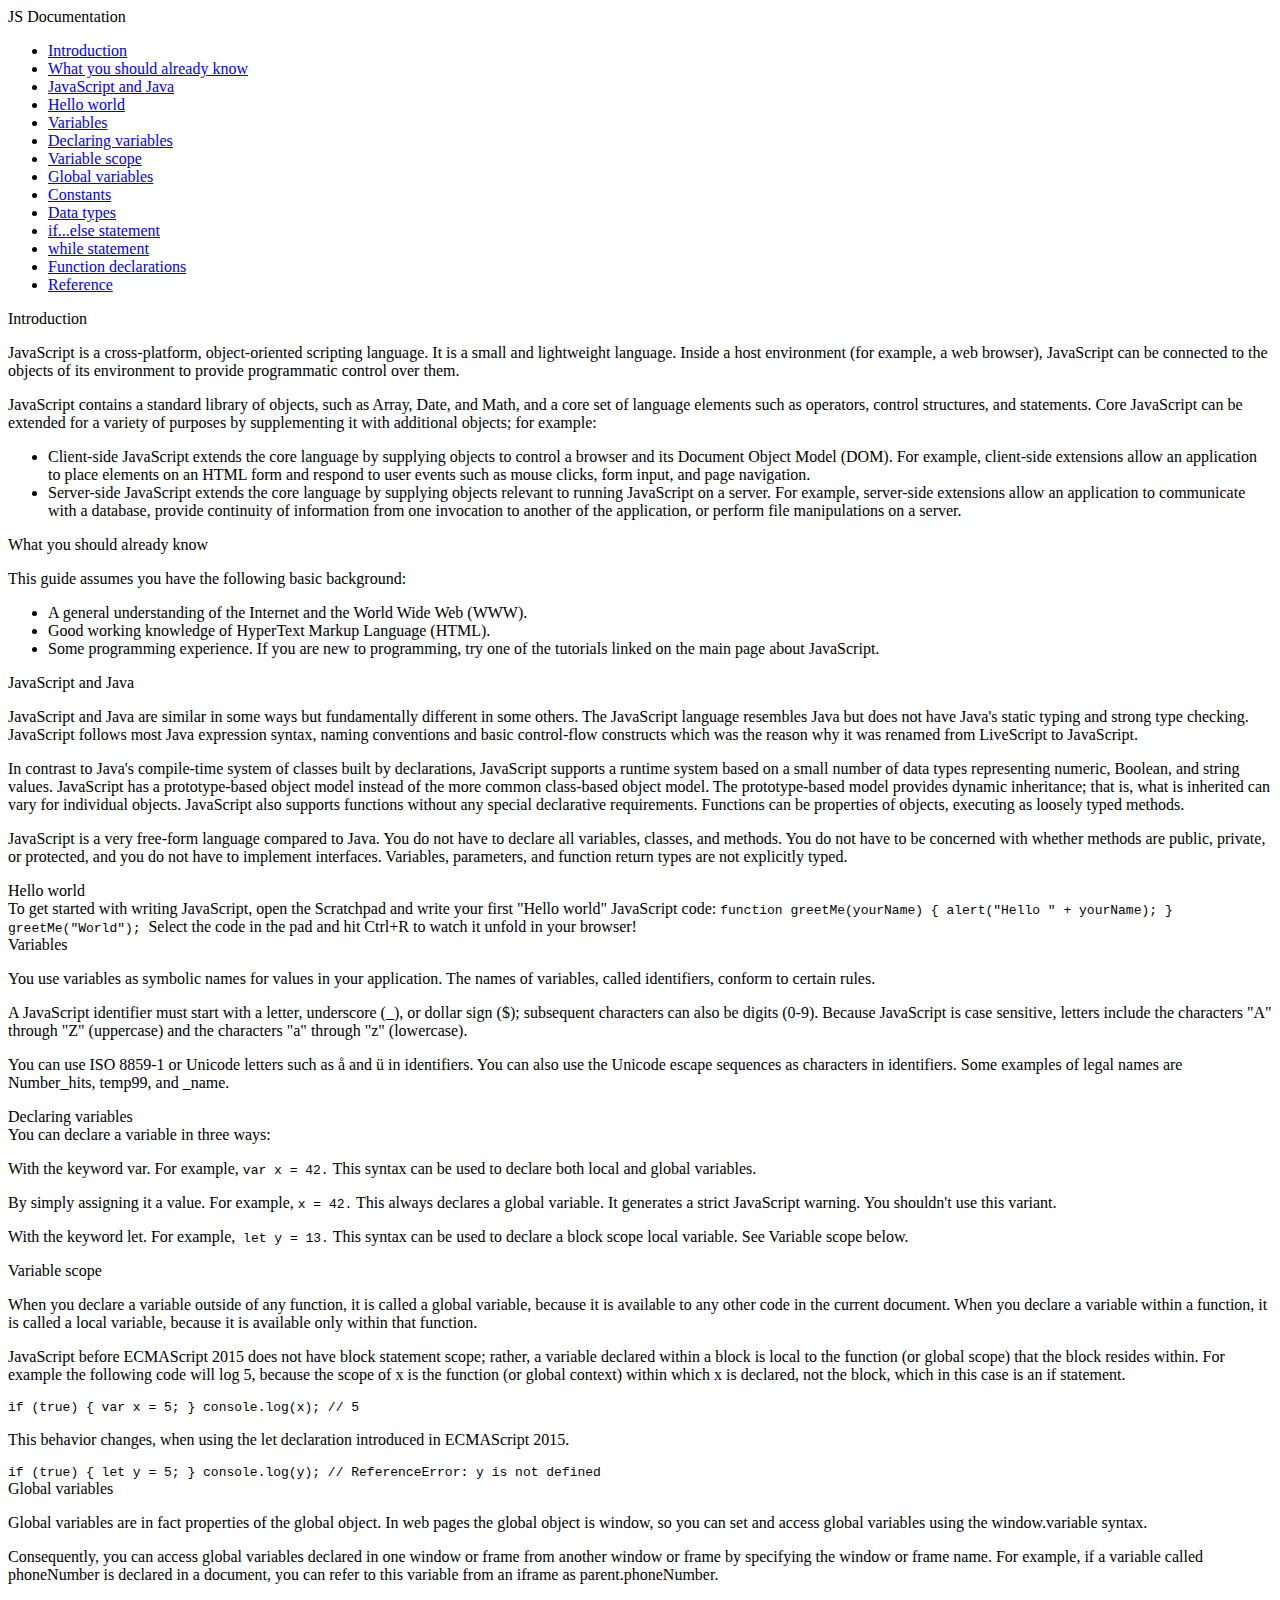
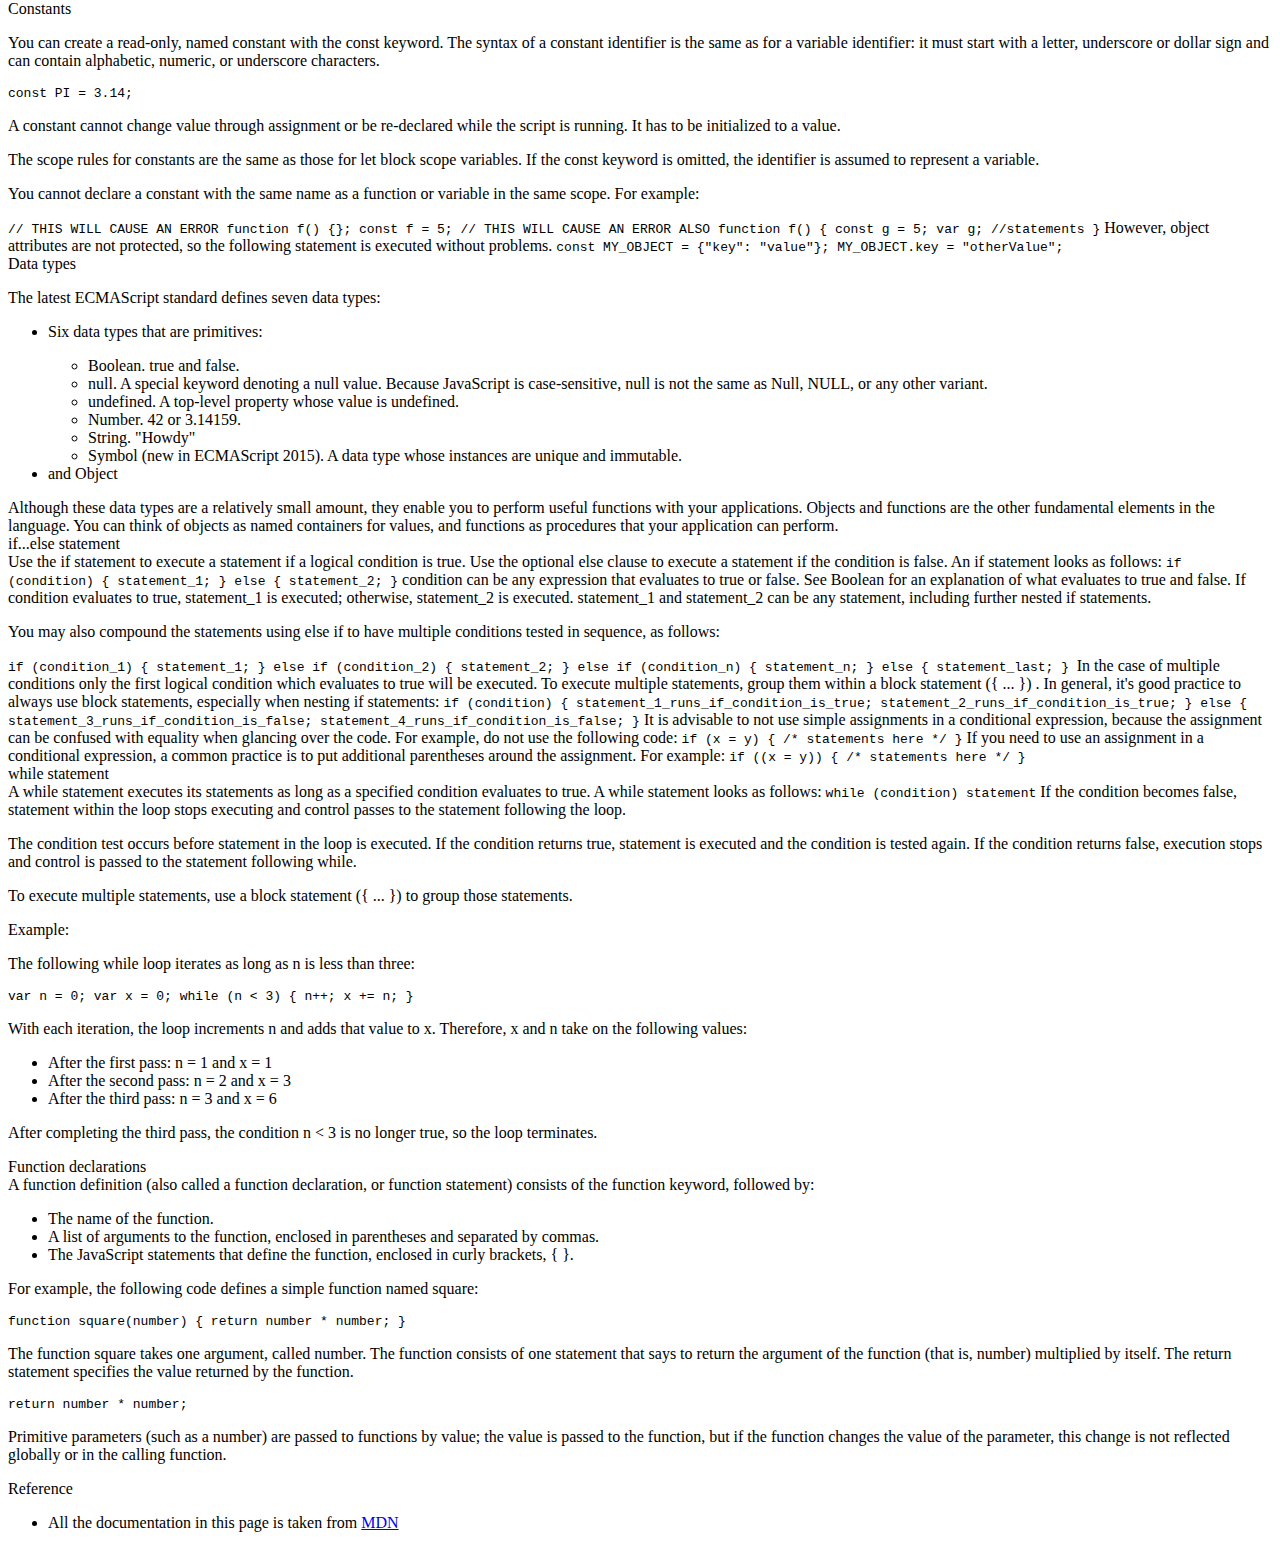
==== index.html @ 2177fd9b "push" ====
<html lang="en">
  <head>
    <meta charset="UTF-8" />
    <meta http-equiv="X-UA-Compatible" content="IE=edge" />
    <meta name="viewport" content="width=device-width, initial-scale=1.0" />
    <title>Document</title>
  </head>

  <body>
    <nav id="navbar">
      <header>JS Documentation</header>
      <ul>
        <li><a class="nav-link" href="#Introduction">Introduction</a></li>
        <li>
          <a class="nav-link" href="#What_you_should_already_know"
            >What you should already know</a
          >
        </li>
        <li>
          <a class="nav-link" href="#JavaScript_and_Java"
            >JavaScript and Java</a
          >
        </li>
        <li><a class="nav-link" href="#Hello_world">Hello world</a></li>
        <li><a class="nav-link" href="#Variables">Variables</a></li>
        <li>
          <a class="nav-link" href="#Declaring_variables"
            >Declaring variables</a
          >
        </li>
        <li><a class="nav-link" href="#Variable_scope">Variable scope</a></li>
        <li>
          <a class="nav-link" href="#Global_variables">Global variables</a>
        </li>
        <li><a class="nav-link" href="#Constants">Constants</a></li>
        <li><a class="nav-link" href="#Data_types">Data types</a></li>
        <li>
          <a class="nav-link" href="#if...else_statement"
            >if...else statement</a
          >
        </li>
        <li><a class="nav-link" href="#while_statement">while statement</a></li>
        <li>
          <a class="nav-link" href="#Function_declarations"
            >Function declarations</a
          >
        </li>
        <li><a class="nav-link" href="#Reference">Reference</a></li>
      </ul>
    </nav>
    <main id="main-doc">
      <section class="main-section" id="Introduction">
        <header>Introduction</header>
        <article>
          <p>
            JavaScript is a cross-platform, object-oriented scripting language.
            It is a small and lightweight language. Inside a host environment
            (for example, a web browser), JavaScript can be connected to the
            objects of its environment to provide programmatic control over
            them.
          </p>

          <p>
            JavaScript contains a standard library of objects, such as Array,
            Date, and Math, and a core set of language elements such as
            operators, control structures, and statements. Core JavaScript can
            be extended for a variety of purposes by supplementing it with
            additional objects; for example:
          </p>
          <ul>
            <li>
              Client-side JavaScript extends the core language by supplying
              objects to control a browser and its Document Object Model (DOM).
              For example, client-side extensions allow an application to place
              elements on an HTML form and respond to user events such as mouse
              clicks, form input, and page navigation.
            </li>
            <li>
              Server-side JavaScript extends the core language by supplying
              objects relevant to running JavaScript on a server. For example,
              server-side extensions allow an application to communicate with a
              database, provide continuity of information from one invocation to
              another of the application, or perform file manipulations on a
              server.
            </li>
          </ul>
        </article>
      </section>
      <section class="main-section" id="What_you_should_already_know">
        <header>What you should already know</header>
        <article>
          <p>This guide assumes you have the following basic background:</p>

          <ul>
            <li>
              A general understanding of the Internet and the World Wide Web
              (WWW).
            </li>
            <li>Good working knowledge of HyperText Markup Language (HTML).</li>
            <li>
              Some programming experience. If you are new to programming, try
              one of the tutorials linked on the main page about JavaScript.
            </li>
          </ul>
        </article>
      </section>
      <section class="main-section" id="JavaScript_and_Java">
        <header>JavaScript and Java</header>
        <article>
          <p>
            JavaScript and Java are similar in some ways but fundamentally
            different in some others. The JavaScript language resembles Java but
            does not have Java's static typing and strong type checking.
            JavaScript follows most Java expression syntax, naming conventions
            and basic control-flow constructs which was the reason why it was
            renamed from LiveScript to JavaScript.
          </p>

          <p>
            In contrast to Java's compile-time system of classes built by
            declarations, JavaScript supports a runtime system based on a small
            number of data types representing numeric, Boolean, and string
            values. JavaScript has a prototype-based object model instead of the
            more common class-based object model. The prototype-based model
            provides dynamic inheritance; that is, what is inherited can vary
            for individual objects. JavaScript also supports functions without
            any special declarative requirements. Functions can be properties of
            objects, executing as loosely typed methods.
          </p>
          <p>
            JavaScript is a very free-form language compared to Java. You do not
            have to declare all variables, classes, and methods. You do not have
            to be concerned with whether methods are public, private, or
            protected, and you do not have to implement interfaces. Variables,
            parameters, and function return types are not explicitly typed.
          </p>
        </article>
      </section>
      <section class="main-section" id="Hello_world">
        <header>Hello world</header>
        <article>
          To get started with writing JavaScript, open the Scratchpad and write
          your first "Hello world" JavaScript code:
          <code
            >function greetMe(yourName) { alert("Hello " + yourName); }
            greetMe("World");
          </code>

          Select the code in the pad and hit Ctrl+R to watch it unfold in your
          browser!
        </article>
      </section>
      <section class="main-section" id="Variables">
        <header>Variables</header>
        <p>
          You use variables as symbolic names for values in your application.
          The names of variables, called identifiers, conform to certain rules.
        </p>
        <p>
          A JavaScript identifier must start with a letter, underscore (_), or
          dollar sign ($); subsequent characters can also be digits (0-9).
          Because JavaScript is case sensitive, letters include the characters
          "A" through "Z" (uppercase) and the characters "a" through "z"
          (lowercase).
        </p>
        <p>
          You can use ISO 8859-1 or Unicode letters such as å and ü in
          identifiers. You can also use the Unicode escape sequences as
          characters in identifiers. Some examples of legal names are
          Number_hits, temp99, and _name.
        </p>
      </section>
      <section class="main-section" id="Declaring_variables">
        <header>Declaring variables</header>
        <article>
          You can declare a variable in three ways:
          <p>
            With the keyword var. For example, <code>var x = 42.</code> This
            syntax can be used to declare both local and global variables.
          </p>
          <p>
            By simply assigning it a value. For example,
            <code>x = 42.</code> This always declares a global variable. It
            generates a strict JavaScript warning. You shouldn't use this
            variant.
          </p>
          <p>
            With the keyword let. For example,<code> let y = 13.</code> This
            syntax can be used to declare a block scope local variable. See
            Variable scope below.
          </p>
        </article>
      </section>
      <section class="main-section" id="Variable_scope">
        <header>Variable scope</header>
        <article>
          <p>
            When you declare a variable outside of any function, it is called a
            global variable, because it is available to any other code in the
            current document. When you declare a variable within a function, it
            is called a local variable, because it is available only within that
            function.
          </p>

          <p>
            JavaScript before ECMAScript 2015 does not have block statement
            scope; rather, a variable declared within a block is local to the
            function (or global scope) that the block resides within. For
            example the following code will log 5, because the scope of x is the
            function (or global context) within which x is declared, not the
            block, which in this case is an if statement.
          </p>
          <code>if (true) { var x = 5; } console.log(x); // 5</code>
          <p>
            This behavior changes, when using the let declaration introduced in
            ECMAScript 2015.
          </p>

          <code
            >if (true) { let y = 5; } console.log(y); // ReferenceError: y is
            not defined</code
          >
        </article>
      </section>
      <section class="main-section" id="Global_variables">
        <header>Global variables</header>
        <article>
          <p>
            Global variables are in fact properties of the global object. In web
            pages the global object is window, so you can set and access global
            variables using the window.variable syntax.
          </p>

          <p>
            Consequently, you can access global variables declared in one window
            or frame from another window or frame by specifying the window or
            frame name. For example, if a variable called phoneNumber is
            declared in a document, you can refer to this variable from an
            iframe as parent.phoneNumber.
          </p>
        </article>
      </section>
      <section class="main-section" id="Constants">
        <header>Constants</header>
        <article>
          <p>
            You can create a read-only, named constant with the const keyword.
            The syntax of a constant identifier is the same as for a variable
            identifier: it must start with a letter, underscore or dollar sign
            and can contain alphabetic, numeric, or underscore characters.
          </p>

          <code>const PI = 3.14;</code>
          <p>
            A constant cannot change value through assignment or be re-declared
            while the script is running. It has to be initialized to a value.
          </p>

          <p>
            The scope rules for constants are the same as those for let block
            scope variables. If the const keyword is omitted, the identifier is
            assumed to represent a variable.
          </p>

          <p>
            You cannot declare a constant with the same name as a function or
            variable in the same scope. For example:
          </p>

          <code
            >// THIS WILL CAUSE AN ERROR function f() {}; const f = 5; // THIS
            WILL CAUSE AN ERROR ALSO function f() { const g = 5; var g;
            //statements }</code
          >
          However, object attributes are not protected, so the following
          statement is executed without problems.
          <code
            >const MY_OBJECT = {"key": "value"}; MY_OBJECT.key =
            "otherValue";</code
          >
        </article>
      </section>
      <section class="main-section" id="Data_types">
        <header>Data types</header>
        <article>
          <p>The latest ECMAScript standard defines seven data types:</p>
          <ul>
            <li>
              <p>Six data types that are primitives:</p>
              <ul>
                <li>Boolean. true and false.</li>
                <li>
                  null. A special keyword denoting a null value. Because
                  JavaScript is case-sensitive, null is not the same as Null,
                  NULL, or any other variant.
                </li>
                <li>
                  undefined. A top-level property whose value is undefined.
                </li>
                <li>Number. 42 or 3.14159.</li>
                <li>String. "Howdy"</li>
                <li>
                  Symbol (new in ECMAScript 2015). A data type whose instances
                  are unique and immutable.
                </li>
              </ul>
            </li>

            <li>and Object</li>
          </ul>
          Although these data types are a relatively small amount, they enable
          you to perform useful functions with your applications. Objects and
          functions are the other fundamental elements in the language. You can
          think of objects as named containers for values, and functions as
          procedures that your application can perform.
        </article>
      </section>
      <section class="main-section" id="if...else_statement">
        <header>if...else statement</header>
        <article>
          Use the if statement to execute a statement if a logical condition is
          true. Use the optional else clause to execute a statement if the
          condition is false. An if statement looks as follows:

          <code>if (condition) { statement_1; } else { statement_2; }</code>
          condition can be any expression that evaluates to true or false. See
          Boolean for an explanation of what evaluates to true and false. If
          condition evaluates to true, statement_1 is executed; otherwise,
          statement_2 is executed. statement_1 and statement_2 can be any
          statement, including further nested if statements.
          <p>
            You may also compound the statements using else if to have multiple
            conditions tested in sequence, as follows:
          </p>
          <code
            >if (condition_1) { statement_1; } else if (condition_2) {
            statement_2; } else if (condition_n) { statement_n; } else {
            statement_last; }
          </code>
          In the case of multiple conditions only the first logical condition
          which evaluates to true will be executed. To execute multiple
          statements, group them within a block statement ({ ... }) . In
          general, it's good practice to always use block statements, especially
          when nesting if statements:

          <code
            >if (condition) { statement_1_runs_if_condition_is_true;
            statement_2_runs_if_condition_is_true; } else {
            statement_3_runs_if_condition_is_false;
            statement_4_runs_if_condition_is_false; }</code
          >
          It is advisable to not use simple assignments in a conditional
          expression, because the assignment can be confused with equality when
          glancing over the code. For example, do not use the following code:
          <code>if (x = y) { /* statements here */ }</code> If you need to use
          an assignment in a conditional expression, a common practice is to put
          additional parentheses around the assignment. For example:

          <code>if ((x = y)) { /* statements here */ }</code>
        </article>
      </section>
      <section class="main-section" id="while_statement">
        <header>while statement</header>
        <article>
          A while statement executes its statements as long as a specified
          condition evaluates to true. A while statement looks as follows:

          <code>while (condition) statement</code> If the condition becomes
          false, statement within the loop stops executing and control passes to
          the statement following the loop.

          <p>
            The condition test occurs before statement in the loop is executed.
            If the condition returns true, statement is executed and the
            condition is tested again. If the condition returns false, execution
            stops and control is passed to the statement following while.
          </p>

          <p>
            To execute multiple statements, use a block statement ({ ... }) to
            group those statements.
          </p>

          Example:

          <p>
            The following while loop iterates as long as n is less than three:
          </p>

          <code>var n = 0; var x = 0; while (n &lt; 3) { n++; x += n; }</code>
          <p>
            With each iteration, the loop increments n and adds that value to x.
            Therefore, x and n take on the following values:
          </p>

          <ul>
            <li>After the first pass: n = 1 and x = 1</li>
            <li>After the second pass: n = 2 and x = 3</li>
            <li>After the third pass: n = 3 and x = 6</li>
          </ul>
          <p>
            After completing the third pass, the condition n &lt; 3 is no longer
            true, so the loop terminates.
          </p>
        </article>
      </section>
      <section class="main-section" id="Function_declarations">
        <header>Function declarations</header>
        <article>
          A function definition (also called a function declaration, or function
          statement) consists of the function keyword, followed by:

          <ul>
            <li>The name of the function.</li>
            <li>
              A list of arguments to the function, enclosed in parentheses and
              separated by commas.
            </li>
            <li>
              The JavaScript statements that define the function, enclosed in
              curly brackets, { }.
            </li>
          </ul>
          <p>
            For example, the following code defines a simple function named
            square:
          </p>

          <code>function square(number) { return number * number; }</code>
          <p>
            The function square takes one argument, called number. The function
            consists of one statement that says to return the argument of the
            function (that is, number) multiplied by itself. The return
            statement specifies the value returned by the function.
          </p>
          <code>return number * number;</code>
          <p>
            Primitive parameters (such as a number) are passed to functions by
            value; the value is passed to the function, but if the function
            changes the value of the parameter, this change is not reflected
            globally or in the calling function.
          </p>
        </article>
      </section>
      <section class="main-section" id="Reference">
        <header>Reference</header>
        <article>
          <ul>
            <li>
              All the documentation in this page is taken from
              <a
                href="https://developer.mozilla.org/en-US/docs/Web/JavaScript/Guide"
                target="_blank"
                >MDN</a
              >
            </li>
          </ul>
        </article>
      </section>
    </main>
  </body>
</html>
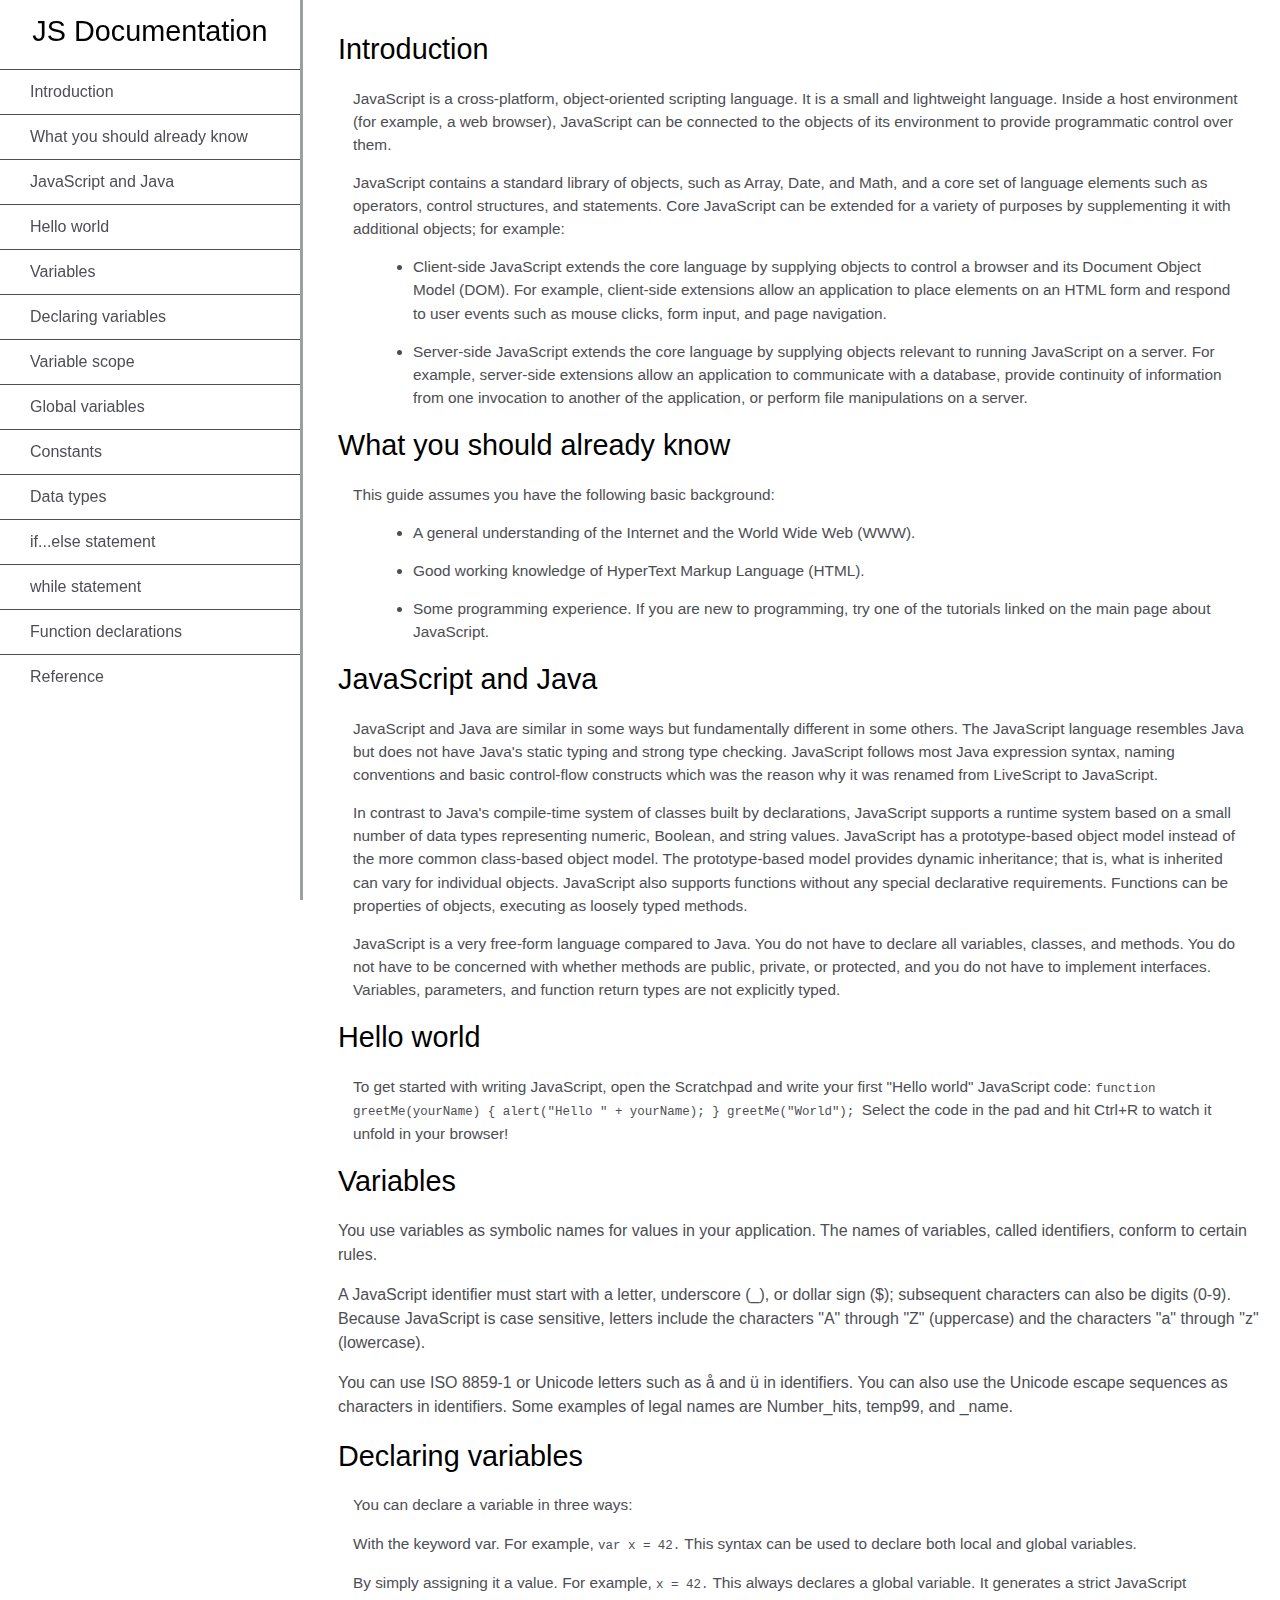
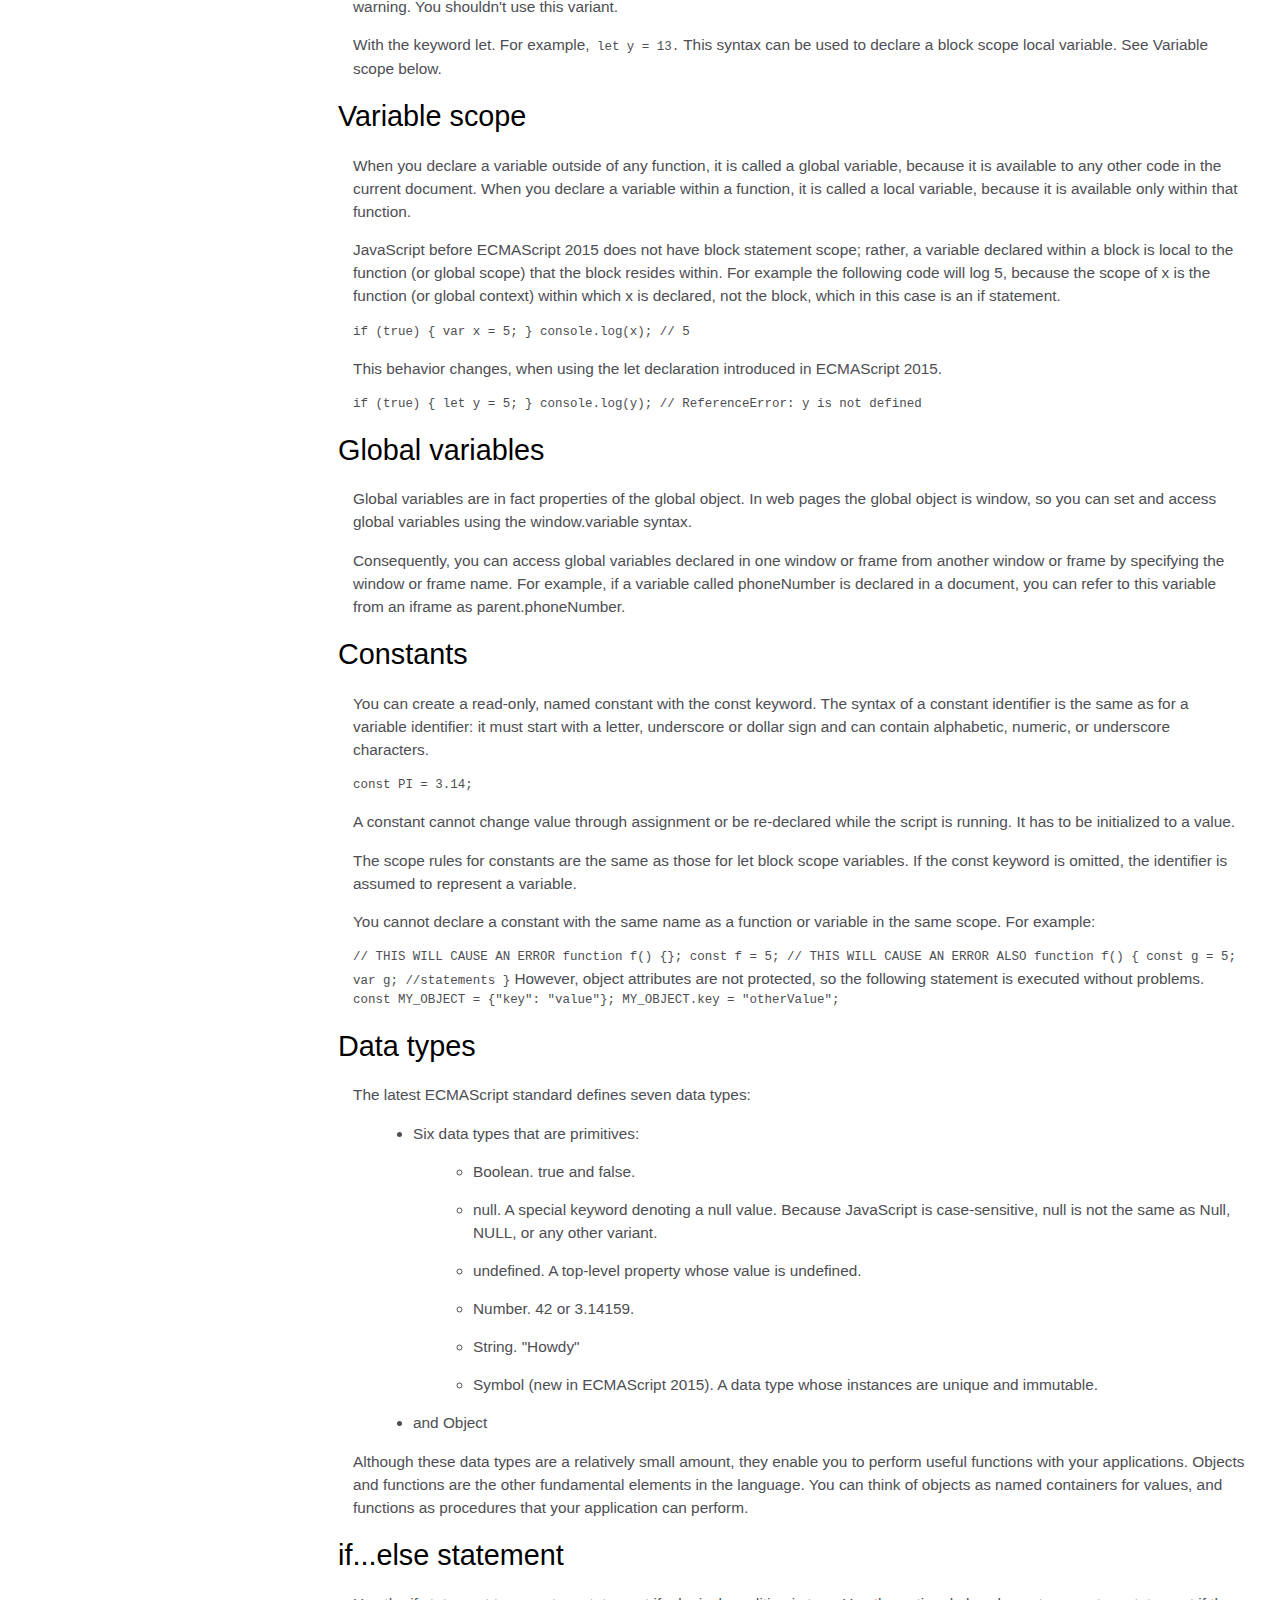
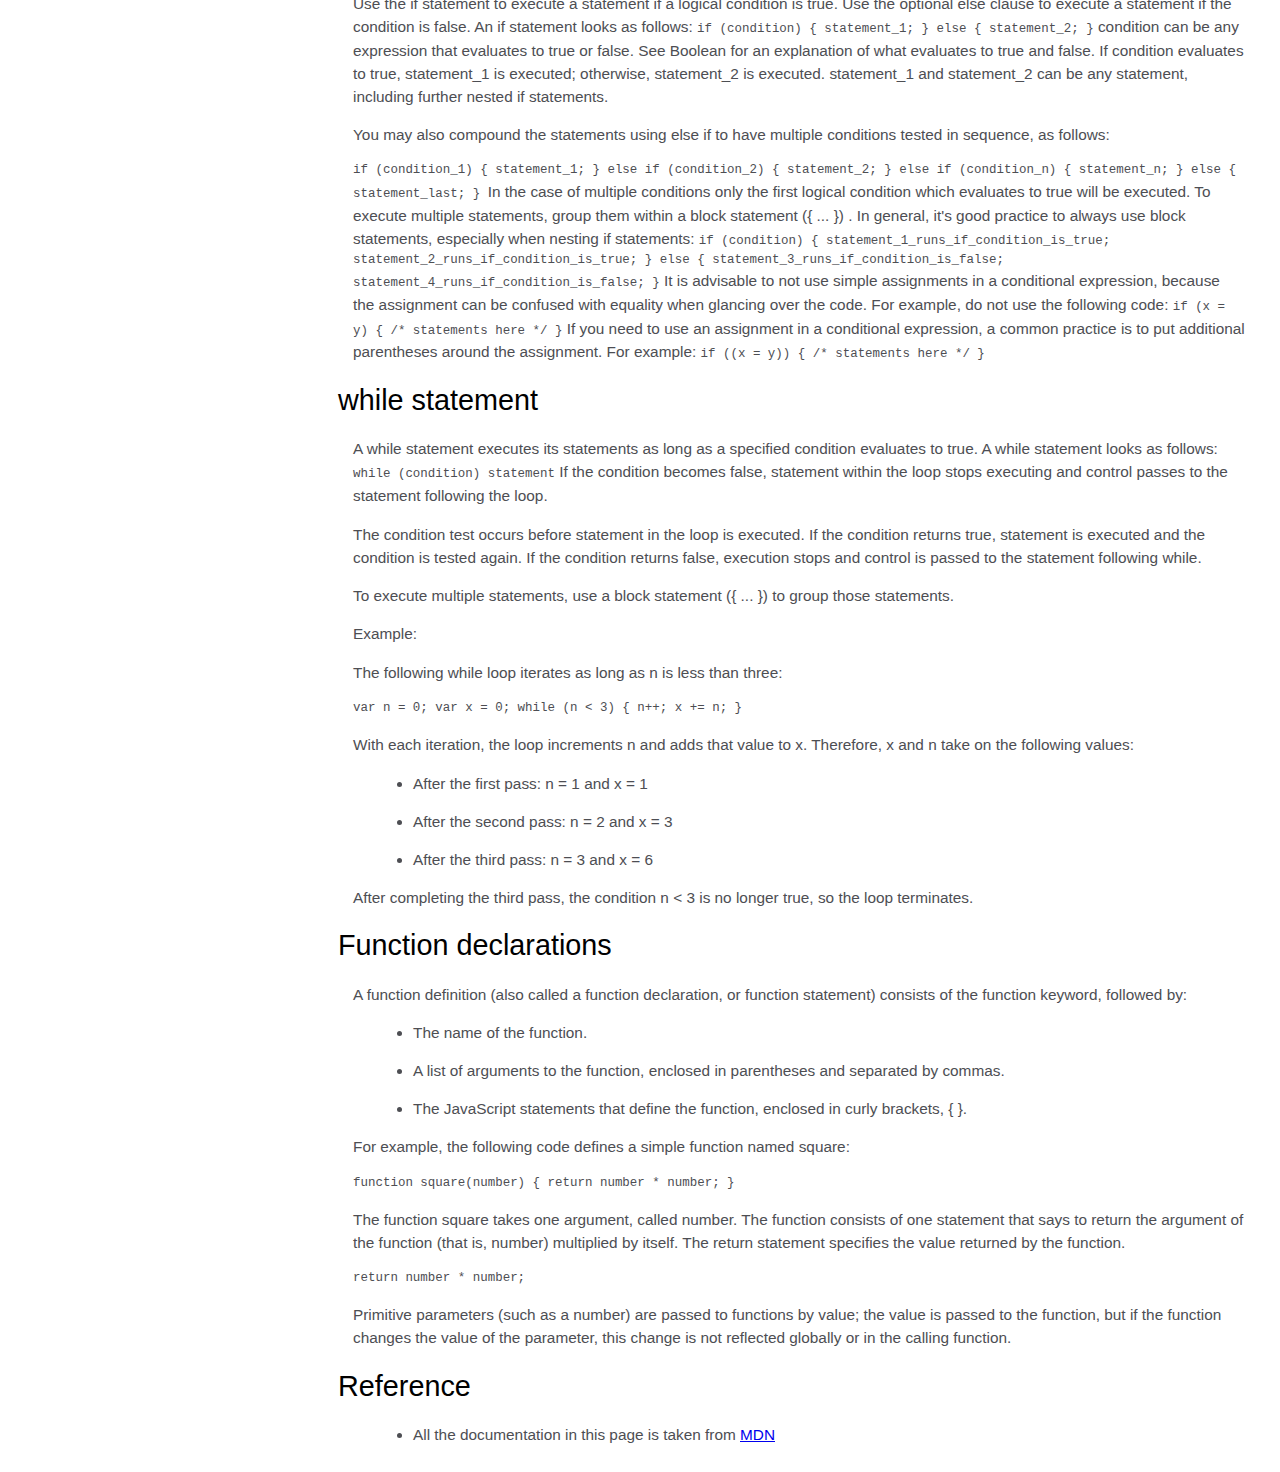
==== commit ea28a8dd: "push" ====
--- a/index.html
+++ b/index.html
@@ -3,460 +3,473 @@
     <meta charset="UTF-8" />
     <meta http-equiv="X-UA-Compatible" content="IE=edge" />
     <meta name="viewport" content="width=device-width, initial-scale=1.0" />
+    <link rel="stylesheet" href="style.css" />
     <title>Document</title>
   </head>
 
   <body>
-    <nav id="navbar">
-      <header>JS Documentation</header>
-      <ul>
-        <li><a class="nav-link" href="#Introduction">Introduction</a></li>
-        <li>
-          <a class="nav-link" href="#What_you_should_already_know"
-            >What you should already know</a
-          >
-        </li>
-        <li>
-          <a class="nav-link" href="#JavaScript_and_Java"
-            >JavaScript and Java</a
-          >
-        </li>
-        <li><a class="nav-link" href="#Hello_world">Hello world</a></li>
-        <li><a class="nav-link" href="#Variables">Variables</a></li>
-        <li>
-          <a class="nav-link" href="#Declaring_variables"
-            >Declaring variables</a
-          >
-        </li>
-        <li><a class="nav-link" href="#Variable_scope">Variable scope</a></li>
-        <li>
-          <a class="nav-link" href="#Global_variables">Global variables</a>
-        </li>
-        <li><a class="nav-link" href="#Constants">Constants</a></li>
-        <li><a class="nav-link" href="#Data_types">Data types</a></li>
-        <li>
-          <a class="nav-link" href="#if...else_statement"
-            >if...else statement</a
-          >
-        </li>
-        <li><a class="nav-link" href="#while_statement">while statement</a></li>
-        <li>
-          <a class="nav-link" href="#Function_declarations"
-            >Function declarations</a
-          >
-        </li>
-        <li><a class="nav-link" href="#Reference">Reference</a></li>
-      </ul>
-    </nav>
-    <main id="main-doc">
-      <section class="main-section" id="Introduction">
-        <header>Introduction</header>
-        <article>
+    <div class="container">
+      <nav id="navbar">
+        <header>JS Documentation</header>
+        <ul>
+          <li><a class="nav-link" href="#Introduction">Introduction</a></li>
+          <li>
+            <a class="nav-link" href="#What_you_should_already_know"
+              >What you should already know</a
+            >
+          </li>
+          <li>
+            <a class="nav-link" href="#JavaScript_and_Java"
+              >JavaScript and Java</a
+            >
+          </li>
+          <li><a class="nav-link" href="#Hello_world">Hello world</a></li>
+          <li><a class="nav-link" href="#Variables">Variables</a></li>
+          <li>
+            <a class="nav-link" href="#Declaring_variables"
+              >Declaring variables</a
+            >
+          </li>
+          <li><a class="nav-link" href="#Variable_scope">Variable scope</a></li>
+          <li>
+            <a class="nav-link" href="#Global_variables">Global variables</a>
+          </li>
+          <li><a class="nav-link" href="#Constants">Constants</a></li>
+          <li><a class="nav-link" href="#Data_types">Data types</a></li>
+          <li>
+            <a class="nav-link" href="#if...else_statement"
+              >if...else statement</a
+            >
+          </li>
+          <li>
+            <a class="nav-link" href="#while_statement">while statement</a>
+          </li>
+          <li>
+            <a class="nav-link" href="#Function_declarations"
+              >Function declarations</a
+            >
+          </li>
+          <li><a class="nav-link" href="#Reference">Reference</a></li>
+        </ul>
+      </nav>
+      <main id="main-doc">
+        <section class="main-section" id="Introduction">
+          <header>Introduction</header>
+          <article>
+            <p>
+              JavaScript is a cross-platform, object-oriented scripting
+              language. It is a small and lightweight language. Inside a host
+              environment (for example, a web browser), JavaScript can be
+              connected to the objects of its environment to provide
+              programmatic control over them.
+            </p>
+
+            <p>
+              JavaScript contains a standard library of objects, such as Array,
+              Date, and Math, and a core set of language elements such as
+              operators, control structures, and statements. Core JavaScript can
+              be extended for a variety of purposes by supplementing it with
+              additional objects; for example:
+            </p>
+            <ul>
+              <li>
+                Client-side JavaScript extends the core language by supplying
+                objects to control a browser and its Document Object Model
+                (DOM). For example, client-side extensions allow an application
+                to place elements on an HTML form and respond to user events
+                such as mouse clicks, form input, and page navigation.
+              </li>
+              <li>
+                Server-side JavaScript extends the core language by supplying
+                objects relevant to running JavaScript on a server. For example,
+                server-side extensions allow an application to communicate with
+                a database, provide continuity of information from one
+                invocation to another of the application, or perform file
+                manipulations on a server.
+              </li>
+            </ul>
+          </article>
+        </section>
+        <section class="main-section" id="What_you_should_already_know">
+          <header>What you should already know</header>
+          <article>
+            <p>This guide assumes you have the following basic background:</p>
+
+            <ul>
+              <li>
+                A general understanding of the Internet and the World Wide Web
+                (WWW).
+              </li>
+              <li>
+                Good working knowledge of HyperText Markup Language (HTML).
+              </li>
+              <li>
+                Some programming experience. If you are new to programming, try
+                one of the tutorials linked on the main page about JavaScript.
+              </li>
+            </ul>
+          </article>
+        </section>
+        <section class="main-section" id="JavaScript_and_Java">
+          <header>JavaScript and Java</header>
+          <article>
+            <p>
+              JavaScript and Java are similar in some ways but fundamentally
+              different in some others. The JavaScript language resembles Java
+              but does not have Java's static typing and strong type checking.
+              JavaScript follows most Java expression syntax, naming conventions
+              and basic control-flow constructs which was the reason why it was
+              renamed from LiveScript to JavaScript.
+            </p>
+
+            <p>
+              In contrast to Java's compile-time system of classes built by
+              declarations, JavaScript supports a runtime system based on a
+              small number of data types representing numeric, Boolean, and
+              string values. JavaScript has a prototype-based object model
+              instead of the more common class-based object model. The
+              prototype-based model provides dynamic inheritance; that is, what
+              is inherited can vary for individual objects. JavaScript also
+              supports functions without any special declarative requirements.
+              Functions can be properties of objects, executing as loosely typed
+              methods.
+            </p>
+            <p>
+              JavaScript is a very free-form language compared to Java. You do
+              not have to declare all variables, classes, and methods. You do
+              not have to be concerned with whether methods are public, private,
+              or protected, and you do not have to implement interfaces.
+              Variables, parameters, and function return types are not
+              explicitly typed.
+            </p>
+          </article>
+        </section>
+        <section class="main-section" id="Hello_world">
+          <header>Hello world</header>
+          <article>
+            To get started with writing JavaScript, open the Scratchpad and
+            write your first "Hello world" JavaScript code:
+            <code
+              >function greetMe(yourName) { alert("Hello " + yourName); }
+              greetMe("World");
+            </code>
+
+            Select the code in the pad and hit Ctrl+R to watch it unfold in your
+            browser!
+          </article>
+        </section>
+        <section class="main-section" id="Variables">
+          <header>Variables</header>
           <p>
-            JavaScript is a cross-platform, object-oriented scripting language.
-            It is a small and lightweight language. Inside a host environment
-            (for example, a web browser), JavaScript can be connected to the
-            objects of its environment to provide programmatic control over
-            them.
-          </p>
-
-          <p>
-            JavaScript contains a standard library of objects, such as Array,
-            Date, and Math, and a core set of language elements such as
-            operators, control structures, and statements. Core JavaScript can
-            be extended for a variety of purposes by supplementing it with
-            additional objects; for example:
-          </p>
-          <ul>
-            <li>
-              Client-side JavaScript extends the core language by supplying
-              objects to control a browser and its Document Object Model (DOM).
-              For example, client-side extensions allow an application to place
-              elements on an HTML form and respond to user events such as mouse
-              clicks, form input, and page navigation.
-            </li>
-            <li>
-              Server-side JavaScript extends the core language by supplying
-              objects relevant to running JavaScript on a server. For example,
-              server-side extensions allow an application to communicate with a
-              database, provide continuity of information from one invocation to
-              another of the application, or perform file manipulations on a
-              server.
-            </li>
-          </ul>
-        </article>
-      </section>
-      <section class="main-section" id="What_you_should_already_know">
-        <header>What you should already know</header>
-        <article>
-          <p>This guide assumes you have the following basic background:</p>
-
-          <ul>
-            <li>
-              A general understanding of the Internet and the World Wide Web
-              (WWW).
-            </li>
-            <li>Good working knowledge of HyperText Markup Language (HTML).</li>
-            <li>
-              Some programming experience. If you are new to programming, try
-              one of the tutorials linked on the main page about JavaScript.
-            </li>
-          </ul>
-        </article>
-      </section>
-      <section class="main-section" id="JavaScript_and_Java">
-        <header>JavaScript and Java</header>
-        <article>
-          <p>
-            JavaScript and Java are similar in some ways but fundamentally
-            different in some others. The JavaScript language resembles Java but
-            does not have Java's static typing and strong type checking.
-            JavaScript follows most Java expression syntax, naming conventions
-            and basic control-flow constructs which was the reason why it was
-            renamed from LiveScript to JavaScript.
-          </p>
-
-          <p>
-            In contrast to Java's compile-time system of classes built by
-            declarations, JavaScript supports a runtime system based on a small
-            number of data types representing numeric, Boolean, and string
-            values. JavaScript has a prototype-based object model instead of the
-            more common class-based object model. The prototype-based model
-            provides dynamic inheritance; that is, what is inherited can vary
-            for individual objects. JavaScript also supports functions without
-            any special declarative requirements. Functions can be properties of
-            objects, executing as loosely typed methods.
+            You use variables as symbolic names for values in your application.
+            The names of variables, called identifiers, conform to certain
+            rules.
           </p>
           <p>
-            JavaScript is a very free-form language compared to Java. You do not
-            have to declare all variables, classes, and methods. You do not have
-            to be concerned with whether methods are public, private, or
-            protected, and you do not have to implement interfaces. Variables,
-            parameters, and function return types are not explicitly typed.
-          </p>
-        </article>
-      </section>
-      <section class="main-section" id="Hello_world">
-        <header>Hello world</header>
-        <article>
-          To get started with writing JavaScript, open the Scratchpad and write
-          your first "Hello world" JavaScript code:
-          <code
-            >function greetMe(yourName) { alert("Hello " + yourName); }
-            greetMe("World");
-          </code>
-
-          Select the code in the pad and hit Ctrl+R to watch it unfold in your
-          browser!
-        </article>
-      </section>
-      <section class="main-section" id="Variables">
-        <header>Variables</header>
-        <p>
-          You use variables as symbolic names for values in your application.
-          The names of variables, called identifiers, conform to certain rules.
-        </p>
-        <p>
-          A JavaScript identifier must start with a letter, underscore (_), or
-          dollar sign ($); subsequent characters can also be digits (0-9).
-          Because JavaScript is case sensitive, letters include the characters
-          "A" through "Z" (uppercase) and the characters "a" through "z"
-          (lowercase).
-        </p>
-        <p>
-          You can use ISO 8859-1 or Unicode letters such as å and ü in
-          identifiers. You can also use the Unicode escape sequences as
-          characters in identifiers. Some examples of legal names are
-          Number_hits, temp99, and _name.
-        </p>
-      </section>
-      <section class="main-section" id="Declaring_variables">
-        <header>Declaring variables</header>
-        <article>
-          You can declare a variable in three ways:
-          <p>
-            With the keyword var. For example, <code>var x = 42.</code> This
-            syntax can be used to declare both local and global variables.
+            A JavaScript identifier must start with a letter, underscore (_), or
+            dollar sign ($); subsequent characters can also be digits (0-9).
+            Because JavaScript is case sensitive, letters include the characters
+            "A" through "Z" (uppercase) and the characters "a" through "z"
+            (lowercase).
           </p>
           <p>
-            By simply assigning it a value. For example,
-            <code>x = 42.</code> This always declares a global variable. It
-            generates a strict JavaScript warning. You shouldn't use this
-            variant.
+            You can use ISO 8859-1 or Unicode letters such as å and ü in
+            identifiers. You can also use the Unicode escape sequences as
+            characters in identifiers. Some examples of legal names are
+            Number_hits, temp99, and _name.
           </p>
-          <p>
-            With the keyword let. For example,<code> let y = 13.</code> This
-            syntax can be used to declare a block scope local variable. See
-            Variable scope below.
-          </p>
-        </article>
-      </section>
-      <section class="main-section" id="Variable_scope">
-        <header>Variable scope</header>
-        <article>
-          <p>
-            When you declare a variable outside of any function, it is called a
-            global variable, because it is available to any other code in the
-            current document. When you declare a variable within a function, it
-            is called a local variable, because it is available only within that
-            function.
-          </p>
-
-          <p>
-            JavaScript before ECMAScript 2015 does not have block statement
-            scope; rather, a variable declared within a block is local to the
-            function (or global scope) that the block resides within. For
-            example the following code will log 5, because the scope of x is the
-            function (or global context) within which x is declared, not the
-            block, which in this case is an if statement.
-          </p>
-          <code>if (true) { var x = 5; } console.log(x); // 5</code>
-          <p>
-            This behavior changes, when using the let declaration introduced in
-            ECMAScript 2015.
-          </p>
-
-          <code
-            >if (true) { let y = 5; } console.log(y); // ReferenceError: y is
-            not defined</code
-          >
-        </article>
-      </section>
-      <section class="main-section" id="Global_variables">
-        <header>Global variables</header>
-        <article>
-          <p>
-            Global variables are in fact properties of the global object. In web
-            pages the global object is window, so you can set and access global
-            variables using the window.variable syntax.
-          </p>
-
-          <p>
-            Consequently, you can access global variables declared in one window
-            or frame from another window or frame by specifying the window or
-            frame name. For example, if a variable called phoneNumber is
-            declared in a document, you can refer to this variable from an
-            iframe as parent.phoneNumber.
-          </p>
-        </article>
-      </section>
-      <section class="main-section" id="Constants">
-        <header>Constants</header>
-        <article>
-          <p>
-            You can create a read-only, named constant with the const keyword.
-            The syntax of a constant identifier is the same as for a variable
-            identifier: it must start with a letter, underscore or dollar sign
-            and can contain alphabetic, numeric, or underscore characters.
-          </p>
-
-          <code>const PI = 3.14;</code>
-          <p>
-            A constant cannot change value through assignment or be re-declared
-            while the script is running. It has to be initialized to a value.
-          </p>
-
-          <p>
-            The scope rules for constants are the same as those for let block
-            scope variables. If the const keyword is omitted, the identifier is
-            assumed to represent a variable.
-          </p>
-
-          <p>
-            You cannot declare a constant with the same name as a function or
-            variable in the same scope. For example:
-          </p>
-
-          <code
-            >// THIS WILL CAUSE AN ERROR function f() {}; const f = 5; // THIS
-            WILL CAUSE AN ERROR ALSO function f() { const g = 5; var g;
-            //statements }</code
-          >
-          However, object attributes are not protected, so the following
-          statement is executed without problems.
-          <code
-            >const MY_OBJECT = {"key": "value"}; MY_OBJECT.key =
-            "otherValue";</code
-          >
-        </article>
-      </section>
-      <section class="main-section" id="Data_types">
-        <header>Data types</header>
-        <article>
-          <p>The latest ECMAScript standard defines seven data types:</p>
-          <ul>
-            <li>
-              <p>Six data types that are primitives:</p>
-              <ul>
-                <li>Boolean. true and false.</li>
-                <li>
-                  null. A special keyword denoting a null value. Because
-                  JavaScript is case-sensitive, null is not the same as Null,
-                  NULL, or any other variant.
-                </li>
-                <li>
-                  undefined. A top-level property whose value is undefined.
-                </li>
-                <li>Number. 42 or 3.14159.</li>
-                <li>String. "Howdy"</li>
-                <li>
-                  Symbol (new in ECMAScript 2015). A data type whose instances
-                  are unique and immutable.
-                </li>
-              </ul>
-            </li>
-
-            <li>and Object</li>
-          </ul>
-          Although these data types are a relatively small amount, they enable
-          you to perform useful functions with your applications. Objects and
-          functions are the other fundamental elements in the language. You can
-          think of objects as named containers for values, and functions as
-          procedures that your application can perform.
-        </article>
-      </section>
-      <section class="main-section" id="if...else_statement">
-        <header>if...else statement</header>
-        <article>
-          Use the if statement to execute a statement if a logical condition is
-          true. Use the optional else clause to execute a statement if the
-          condition is false. An if statement looks as follows:
-
-          <code>if (condition) { statement_1; } else { statement_2; }</code>
-          condition can be any expression that evaluates to true or false. See
-          Boolean for an explanation of what evaluates to true and false. If
-          condition evaluates to true, statement_1 is executed; otherwise,
-          statement_2 is executed. statement_1 and statement_2 can be any
-          statement, including further nested if statements.
-          <p>
-            You may also compound the statements using else if to have multiple
-            conditions tested in sequence, as follows:
-          </p>
-          <code
-            >if (condition_1) { statement_1; } else if (condition_2) {
-            statement_2; } else if (condition_n) { statement_n; } else {
-            statement_last; }
-          </code>
-          In the case of multiple conditions only the first logical condition
-          which evaluates to true will be executed. To execute multiple
-          statements, group them within a block statement ({ ... }) . In
-          general, it's good practice to always use block statements, especially
-          when nesting if statements:
-
-          <code
-            >if (condition) { statement_1_runs_if_condition_is_true;
-            statement_2_runs_if_condition_is_true; } else {
-            statement_3_runs_if_condition_is_false;
-            statement_4_runs_if_condition_is_false; }</code
-          >
-          It is advisable to not use simple assignments in a conditional
-          expression, because the assignment can be confused with equality when
-          glancing over the code. For example, do not use the following code:
-          <code>if (x = y) { /* statements here */ }</code> If you need to use
-          an assignment in a conditional expression, a common practice is to put
-          additional parentheses around the assignment. For example:
-
-          <code>if ((x = y)) { /* statements here */ }</code>
-        </article>
-      </section>
-      <section class="main-section" id="while_statement">
-        <header>while statement</header>
-        <article>
-          A while statement executes its statements as long as a specified
-          condition evaluates to true. A while statement looks as follows:
-
-          <code>while (condition) statement</code> If the condition becomes
-          false, statement within the loop stops executing and control passes to
-          the statement following the loop.
-
-          <p>
-            The condition test occurs before statement in the loop is executed.
-            If the condition returns true, statement is executed and the
-            condition is tested again. If the condition returns false, execution
-            stops and control is passed to the statement following while.
-          </p>
-
-          <p>
-            To execute multiple statements, use a block statement ({ ... }) to
-            group those statements.
-          </p>
-
-          Example:
-
-          <p>
-            The following while loop iterates as long as n is less than three:
-          </p>
-
-          <code>var n = 0; var x = 0; while (n &lt; 3) { n++; x += n; }</code>
-          <p>
-            With each iteration, the loop increments n and adds that value to x.
-            Therefore, x and n take on the following values:
-          </p>
-
-          <ul>
-            <li>After the first pass: n = 1 and x = 1</li>
-            <li>After the second pass: n = 2 and x = 3</li>
-            <li>After the third pass: n = 3 and x = 6</li>
-          </ul>
-          <p>
-            After completing the third pass, the condition n &lt; 3 is no longer
-            true, so the loop terminates.
-          </p>
-        </article>
-      </section>
-      <section class="main-section" id="Function_declarations">
-        <header>Function declarations</header>
-        <article>
-          A function definition (also called a function declaration, or function
-          statement) consists of the function keyword, followed by:
-
-          <ul>
-            <li>The name of the function.</li>
-            <li>
-              A list of arguments to the function, enclosed in parentheses and
-              separated by commas.
-            </li>
-            <li>
-              The JavaScript statements that define the function, enclosed in
-              curly brackets, { }.
-            </li>
-          </ul>
-          <p>
-            For example, the following code defines a simple function named
-            square:
-          </p>
-
-          <code>function square(number) { return number * number; }</code>
-          <p>
-            The function square takes one argument, called number. The function
-            consists of one statement that says to return the argument of the
-            function (that is, number) multiplied by itself. The return
-            statement specifies the value returned by the function.
-          </p>
-          <code>return number * number;</code>
-          <p>
-            Primitive parameters (such as a number) are passed to functions by
-            value; the value is passed to the function, but if the function
-            changes the value of the parameter, this change is not reflected
-            globally or in the calling function.
-          </p>
-        </article>
-      </section>
-      <section class="main-section" id="Reference">
-        <header>Reference</header>
-        <article>
-          <ul>
-            <li>
-              All the documentation in this page is taken from
-              <a
-                href="https://developer.mozilla.org/en-US/docs/Web/JavaScript/Guide"
-                target="_blank"
-                >MDN</a
-              >
-            </li>
-          </ul>
-        </article>
-      </section>
-    </main>
+        </section>
+        <section class="main-section" id="Declaring_variables">
+          <header>Declaring variables</header>
+          <article>
+            You can declare a variable in three ways:
+            <p>
+              With the keyword var. For example, <code>var x = 42.</code> This
+              syntax can be used to declare both local and global variables.
+            </p>
+            <p>
+              By simply assigning it a value. For example,
+              <code>x = 42.</code> This always declares a global variable. It
+              generates a strict JavaScript warning. You shouldn't use this
+              variant.
+            </p>
+            <p>
+              With the keyword let. For example,<code> let y = 13.</code> This
+              syntax can be used to declare a block scope local variable. See
+              Variable scope below.
+            </p>
+          </article>
+        </section>
+        <section class="main-section" id="Variable_scope">
+          <header>Variable scope</header>
+          <article>
+            <p>
+              When you declare a variable outside of any function, it is called
+              a global variable, because it is available to any other code in
+              the current document. When you declare a variable within a
+              function, it is called a local variable, because it is available
+              only within that function.
+            </p>
+
+            <p>
+              JavaScript before ECMAScript 2015 does not have block statement
+              scope; rather, a variable declared within a block is local to the
+              function (or global scope) that the block resides within. For
+              example the following code will log 5, because the scope of x is
+              the function (or global context) within which x is declared, not
+              the block, which in this case is an if statement.
+            </p>
+            <code>if (true) { var x = 5; } console.log(x); // 5</code>
+            <p>
+              This behavior changes, when using the let declaration introduced
+              in ECMAScript 2015.
+            </p>
+
+            <code
+              >if (true) { let y = 5; } console.log(y); // ReferenceError: y is
+              not defined</code
+            >
+          </article>
+        </section>
+        <section class="main-section" id="Global_variables">
+          <header>Global variables</header>
+          <article>
+            <p>
+              Global variables are in fact properties of the global object. In
+              web pages the global object is window, so you can set and access
+              global variables using the window.variable syntax.
+            </p>
+
+            <p>
+              Consequently, you can access global variables declared in one
+              window or frame from another window or frame by specifying the
+              window or frame name. For example, if a variable called
+              phoneNumber is declared in a document, you can refer to this
+              variable from an iframe as parent.phoneNumber.
+            </p>
+          </article>
+        </section>
+        <section class="main-section" id="Constants">
+          <header>Constants</header>
+          <article>
+            <p>
+              You can create a read-only, named constant with the const keyword.
+              The syntax of a constant identifier is the same as for a variable
+              identifier: it must start with a letter, underscore or dollar sign
+              and can contain alphabetic, numeric, or underscore characters.
+            </p>
+
+            <code>const PI = 3.14;</code>
+            <p>
+              A constant cannot change value through assignment or be
+              re-declared while the script is running. It has to be initialized
+              to a value.
+            </p>
+
+            <p>
+              The scope rules for constants are the same as those for let block
+              scope variables. If the const keyword is omitted, the identifier
+              is assumed to represent a variable.
+            </p>
+
+            <p>
+              You cannot declare a constant with the same name as a function or
+              variable in the same scope. For example:
+            </p>
+
+            <code
+              >// THIS WILL CAUSE AN ERROR function f() {}; const f = 5; // THIS
+              WILL CAUSE AN ERROR ALSO function f() { const g = 5; var g;
+              //statements }</code
+            >
+            However, object attributes are not protected, so the following
+            statement is executed without problems.
+            <code
+              >const MY_OBJECT = {"key": "value"}; MY_OBJECT.key =
+              "otherValue";</code
+            >
+          </article>
+        </section>
+        <section class="main-section" id="Data_types">
+          <header>Data types</header>
+          <article>
+            <p>The latest ECMAScript standard defines seven data types:</p>
+            <ul>
+              <li>
+                <p>Six data types that are primitives:</p>
+                <ul>
+                  <li>Boolean. true and false.</li>
+                  <li>
+                    null. A special keyword denoting a null value. Because
+                    JavaScript is case-sensitive, null is not the same as Null,
+                    NULL, or any other variant.
+                  </li>
+                  <li>
+                    undefined. A top-level property whose value is undefined.
+                  </li>
+                  <li>Number. 42 or 3.14159.</li>
+                  <li>String. "Howdy"</li>
+                  <li>
+                    Symbol (new in ECMAScript 2015). A data type whose instances
+                    are unique and immutable.
+                  </li>
+                </ul>
+              </li>
+
+              <li>and Object</li>
+            </ul>
+            Although these data types are a relatively small amount, they enable
+            you to perform useful functions with your applications. Objects and
+            functions are the other fundamental elements in the language. You
+            can think of objects as named containers for values, and functions
+            as procedures that your application can perform.
+          </article>
+        </section>
+        <section class="main-section" id="if...else_statement">
+          <header>if...else statement</header>
+          <article>
+            Use the if statement to execute a statement if a logical condition
+            is true. Use the optional else clause to execute a statement if the
+            condition is false. An if statement looks as follows:
+
+            <code>if (condition) { statement_1; } else { statement_2; }</code>
+            condition can be any expression that evaluates to true or false. See
+            Boolean for an explanation of what evaluates to true and false. If
+            condition evaluates to true, statement_1 is executed; otherwise,
+            statement_2 is executed. statement_1 and statement_2 can be any
+            statement, including further nested if statements.
+            <p>
+              You may also compound the statements using else if to have
+              multiple conditions tested in sequence, as follows:
+            </p>
+            <code
+              >if (condition_1) { statement_1; } else if (condition_2) {
+              statement_2; } else if (condition_n) { statement_n; } else {
+              statement_last; }
+            </code>
+            In the case of multiple conditions only the first logical condition
+            which evaluates to true will be executed. To execute multiple
+            statements, group them within a block statement ({ ... }) . In
+            general, it's good practice to always use block statements,
+            especially when nesting if statements:
+
+            <code
+              >if (condition) { statement_1_runs_if_condition_is_true;
+              statement_2_runs_if_condition_is_true; } else {
+              statement_3_runs_if_condition_is_false;
+              statement_4_runs_if_condition_is_false; }</code
+            >
+            It is advisable to not use simple assignments in a conditional
+            expression, because the assignment can be confused with equality
+            when glancing over the code. For example, do not use the following
+            code:
+            <code>if (x = y) { /* statements here */ }</code> If you need to use
+            an assignment in a conditional expression, a common practice is to
+            put additional parentheses around the assignment. For example:
+
+            <code>if ((x = y)) { /* statements here */ }</code>
+          </article>
+        </section>
+        <section class="main-section" id="while_statement">
+          <header>while statement</header>
+          <article>
+            A while statement executes its statements as long as a specified
+            condition evaluates to true. A while statement looks as follows:
+
+            <code>while (condition) statement</code> If the condition becomes
+            false, statement within the loop stops executing and control passes
+            to the statement following the loop.
+
+            <p>
+              The condition test occurs before statement in the loop is
+              executed. If the condition returns true, statement is executed and
+              the condition is tested again. If the condition returns false,
+              execution stops and control is passed to the statement following
+              while.
+            </p>
+
+            <p>
+              To execute multiple statements, use a block statement ({ ... }) to
+              group those statements.
+            </p>
+
+            Example:
+
+            <p>
+              The following while loop iterates as long as n is less than three:
+            </p>
+
+            <code>var n = 0; var x = 0; while (n &lt; 3) { n++; x += n; }</code>
+            <p>
+              With each iteration, the loop increments n and adds that value to
+              x. Therefore, x and n take on the following values:
+            </p>
+
+            <ul>
+              <li>After the first pass: n = 1 and x = 1</li>
+              <li>After the second pass: n = 2 and x = 3</li>
+              <li>After the third pass: n = 3 and x = 6</li>
+            </ul>
+            <p>
+              After completing the third pass, the condition n &lt; 3 is no
+              longer true, so the loop terminates.
+            </p>
+          </article>
+        </section>
+        <section class="main-section" id="Function_declarations">
+          <header>Function declarations</header>
+          <article>
+            A function definition (also called a function declaration, or
+            function statement) consists of the function keyword, followed by:
+
+            <ul>
+              <li>The name of the function.</li>
+              <li>
+                A list of arguments to the function, enclosed in parentheses and
+                separated by commas.
+              </li>
+              <li>
+                The JavaScript statements that define the function, enclosed in
+                curly brackets, { }.
+              </li>
+            </ul>
+            <p>
+              For example, the following code defines a simple function named
+              square:
+            </p>
+
+            <code>function square(number) { return number * number; }</code>
+            <p>
+              The function square takes one argument, called number. The
+              function consists of one statement that says to return the
+              argument of the function (that is, number) multiplied by itself.
+              The return statement specifies the value returned by the function.
+            </p>
+            <code>return number * number;</code>
+            <p>
+              Primitive parameters (such as a number) are passed to functions by
+              value; the value is passed to the function, but if the function
+              changes the value of the parameter, this change is not reflected
+              globally or in the calling function.
+            </p>
+          </article>
+        </section>
+        <section class="main-section" id="Reference">
+          <header>Reference</header>
+          <article>
+            <ul>
+              <li>
+                All the documentation in this page is taken from
+                <a
+                  href="https://developer.mozilla.org/en-US/docs/Web/JavaScript/Guide"
+                  target="_blank"
+                  >MDN</a
+                >
+              </li>
+            </ul>
+          </article>
+        </section>
+      </main>
+    </div>
   </body>
 </html>
--- a/style.css
+++ b/style.css
@@ -0,0 +1,112 @@
+html,
+body {
+  min-width: 290px;
+  color: #4d4e53;
+  background-color: #ffffff;
+  font-family: sans-serif;
+  line-height: 1.5;
+}
+
+#navbar {
+  position: fixed;
+  min-width: 290px;
+  top: 0px;
+  left: 0px;
+  width: 300px;
+  height: 100%;
+  border-right: solid;
+  border-color: rgba(0, 22, 22, 0.4);
+}
+
+header {
+  color: black;
+  margin: 10px;
+  text-align: center;
+  font-size: 1.8em;
+  font-weight: thin;
+}
+
+#main-doc header {
+  text-align: left;
+  margin: 0px;
+}
+
+#navbar ul {
+  height: 88%;
+  padding: 0;
+  overflow-y: auto;
+  overflow-x: hidden;
+}
+
+#navbar li {
+  color: #4d4e53;
+  border-top: 1px solid;
+  list-style: none;
+  position: relative;
+  width: 100%;
+}
+
+#navbar a {
+  display: block;
+  padding: 10px 30px;
+  color: #4d4e53;
+  text-decoration: none;
+  cursor: pointer;
+}
+
+#main-doc {
+  position: absolute;
+  margin-left: 310px;
+  padding: 20px;
+  margin-bottom: 110px;
+}
+
+section article {
+  color: #4d4e53;
+  margin: 15px;
+  font-size: 0.96em;
+}
+
+section li {
+  margin: 15px 0px 0px 20px;
+}
+
+codes {
+  display: block;
+  text-align: left;
+  white-space: pre-line;
+  position: relative;
+  word-break: normal;
+  word-wrap: normal;
+  line-height: 2;
+  background-color: #f7f7f7;
+  padding: 15px;
+  margin: 10px;
+  border-radius: 5px;
+}
+
+@media only screen and (max-width: 815px) {
+  #navbar ul {
+    border: 1px solid;
+    height: 207px;
+  }
+
+  #navbar {
+    background-color: white;
+    position: absolute;
+    top: 0;
+    padding: 0;
+    margin: 0;
+    width: 100%;
+
+    border: none;
+
+    /* border-bottom: 2px solid; */
+  }
+
+  #main-doc {
+    position: relative;
+    margin-left: 0px;
+    margin-top: 270px;
+  }
+}
